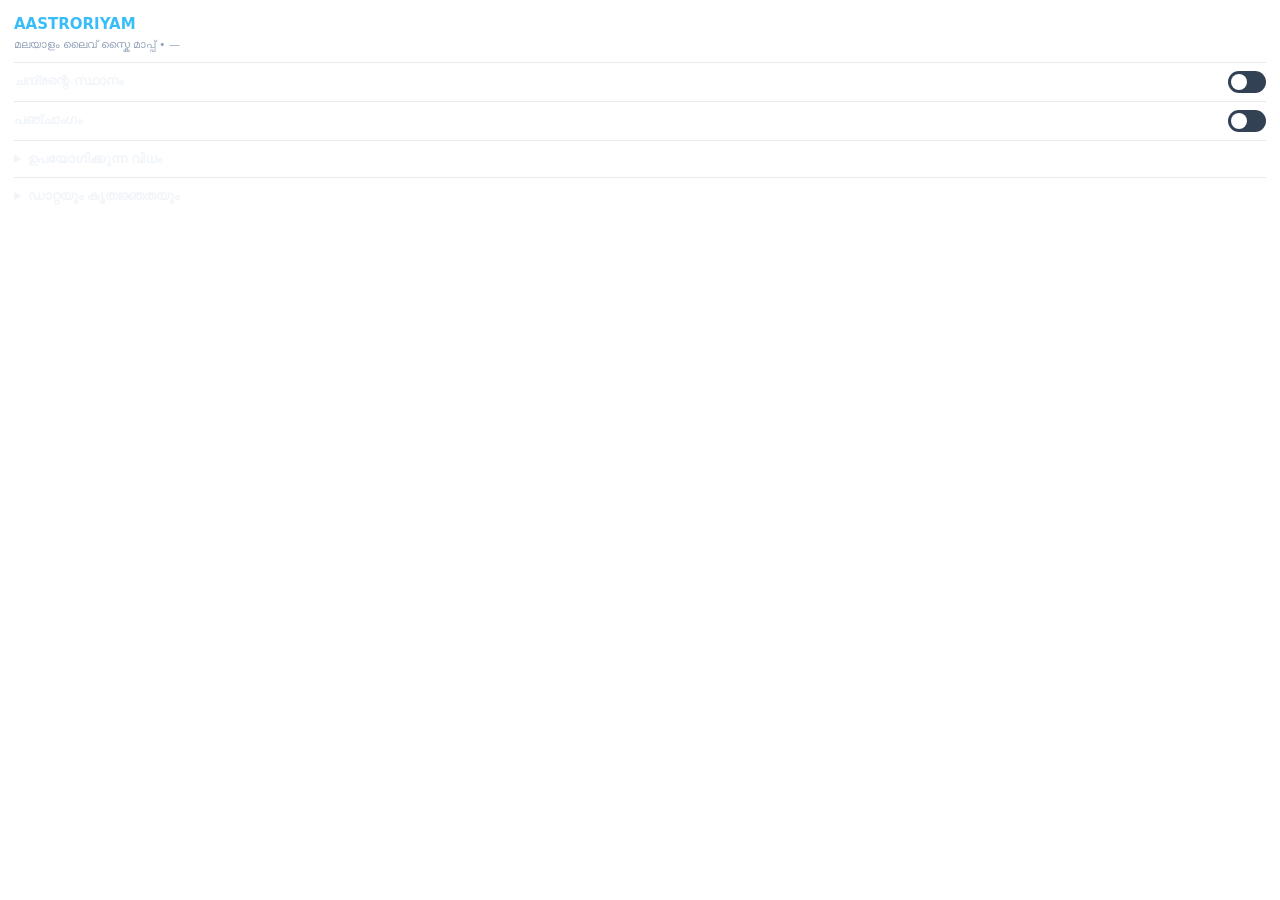
==== info.html @ 378834a2 "Add files via upload" ====
<!DOCTYPE html>
<html lang="ml">
<head>
<meta charset="UTF-8">
<meta name="viewport" content="width=device-width, initial-scale=1">
<title>AASTRORIYAM — കൂടുതൽ വിവരങ്ങൾ</title>
<style>
:root{--text:#f1f5f9;--muted:#94a3b8;--accent:#38bdf8;--gold:#fbbf24;--border:rgba(148,163,184,.22)}
*{box-sizing:border-box;margin:0;padding:0}
body{background:transparent;color:var(--text);font:13px/1.6 system-ui,"Noto Sans Malayalam",sans-serif;padding:12px 14px}
h2{font-size:15px;color:var(--accent)}
.sub{color:var(--muted);font-size:11px;margin-bottom:8px}
.sw{display:flex;justify-content:space-between;align-items:center;padding:8px 0;border-top:1px solid var(--border);font-weight:600;cursor:pointer}
.sw input{display:none}
.sw i{width:38px;height:22px;border-radius:99px;background:#334155;position:relative;flex:none;transition:.2s}
.sw i::after{content:"";position:absolute;top:3px;left:3px;width:16px;height:16px;border-radius:50%;background:#fff;transition:.2s}
.sw input:checked+i{background:var(--gold)}
.sw input:checked+i::after{left:19px}
.blk{display:none;padding-bottom:8px}.blk.on{display:block}
.blk b{color:var(--gold)}
table{width:100%;border-collapse:collapse;margin:6px 0}
td{padding:2px 4px;border-bottom:1px solid rgba(148,163,184,.1)}td:first-child{color:var(--accent)}
details{border-top:1px solid var(--border);padding:8px 0}
summary{cursor:pointer;font-weight:600}
details ul{padding-left:18px}details li,details p{color:#cbd5e1;font-size:12px;margin-top:4px}
a{color:var(--accent)}.note{color:var(--muted);font-size:11px}
</style>
</head>
<body>
<h2>AASTRORIYAM</h2>
<div class="sub">മലയാളം ലൈവ് സ്കൈ മാപ്പ് • <span id="loc">—</span></div>

<label class="sw"><span>ചന്ദ്രന്റെ സ്ഥാനം</span><input type="checkbox" id="swMoon"><i></i></label>
<div class="blk" id="blkMoon"></div>
<label class="sw"><span>പഞ്ചാംഗം</span><input type="checkbox" id="swPan"><i></i></label>
<div class="blk" id="blkPan"></div>

<details><summary>ഉപയോഗിക്കുന്ന വിധം</summary><ul>
<li>വിരൽ കൊണ്ട് വലിച്ചാൽ ആകാശം തിരിയും, രണ്ട് വിരൽ കൊണ്ട് സൂം ചെയ്യാം.</li>
<li>കോൺസ്റ്റലേഷൻ, ഗ്രഹം, നക്ഷത്രം എന്നിവയിൽ ടാപ്പ് ചെയ്താൽ വിവരം കാണാം.</li>
<li>☰ ബട്ടണിൽ വരകൾ, പേരുകൾ, ഗ്രഹങ്ങൾ, GPS, കോമ്പസ് തുടങ്ങിയവ ഉണ്ട്.</li>
<li>കോമ്പസ് ഫോണിൽ സ്വയം ഓണാകും. ദിശ ശരിയല്ലെങ്കിൽ ഫോൺ "8" ആകൃതിയിൽ ചലിപ്പിച്ച് കാലിബ്രേറ്റ് ചെയ്യുക.</li>
</ul></details>

<details><summary>ഡാറ്റയും കൃതജ്ഞതയും</summary>
<p>കോൺസ്റ്റലേഷൻ വരകളും നക്ഷത്രങ്ങളും: <a href="https://github.com/ofrohn/d3-celestial" target="_blank" rel="noopener">d3-celestial</a> (Olaf Frohn, BSD 3-Clause, © 2015).</p>
<p>ചന്ദ്രൻ, ഗ്രഹങ്ങൾ: Paul Schlyter-ന്റെ ലളിതമായ സമവാക്യങ്ങൾ. അയനാംശം: ലാഹിരി (ഏകദേശം).</p>
<p class="note">ഇവ ഏകദേശ കണക്കുകളാണ്. മുഹൂർത്തം, ഗ്രഹണം തുടങ്ങിയ കൃത്യത വേണ്ട കാര്യങ്ങൾക്ക് ഉപയോഗിക്കരുത്.</p></details>

<script>
const $=id=>document.getElementById(id);
const send=m=>{ if(window.parent!==window) window.parent.postMessage(m,"*"); };
const row=(k,v)=>`<div><b>${k}:</b> ${v}</div>`;
["Moon","Pan"].forEach(n=>$("sw"+n).addEventListener("change",e=>{
  $("blk"+n).classList.toggle("on",e.target.checked);
  send({type:"aa-set",key:n.toLowerCase(),on:e.target.checked});
}));
window.addEventListener("message",e=>{
  if(e.source!==window.parent||!e.data||e.data.type!=="aa-data") return;
  const d=e.data.data; $("loc").textContent=d.loc;
  [["Moon",d.wantMoon],["Pan",d.wantPan]].forEach(([n,on])=>{ $("sw"+n).checked=on; $("blk"+n).classList.toggle("on",on); });
  const m=d.moon;
  if(m) $("blkMoon").innerHTML=row("നക്ഷത്രം",m.nak)+row("തിഥി",m.tithi)+row("ഘട്ടം",`${m.phase} • ${m.lit}% പ്രകാശം`)
    +row("രാശി (നിരയനം)",m.rasi)+row("ഇപ്പോൾ",`${m.alt}° ഉയരം, ${m.dir}`)+row("ഉദയം / അസ്തമയം",`${m.rise} / ${m.set}`);
  const p=d.pan;
  if(p) $("blkPan").innerHTML=row("തിഥി",`${p.tithi} <span class="note">(അവസാനം ${p.tithiEnd})</span>`)
    +row("നക്ഷത്രം",`${p.nak} <span class="note">(അവസാനം ${p.nakEnd})</span>`)+row("രാഹുകാലം",p.rahukalam)
    +`<div>${p.nodes}</div><table><tr><td></td><td>ഉദയം</td><td>അസ്തമയം</td></tr>${p.rows.map(r=>`<tr><td>${r[0]}</td><td>${r[1]}</td><td>${r[2]}</td></tr>`).join("")}</table>`
    +`<div class="note">സമയം ഫോണിന്റെ സമയമേഖലയിൽ.</div>`;
});
send({type:"aa-ready"});
</script>
</body>
</html>
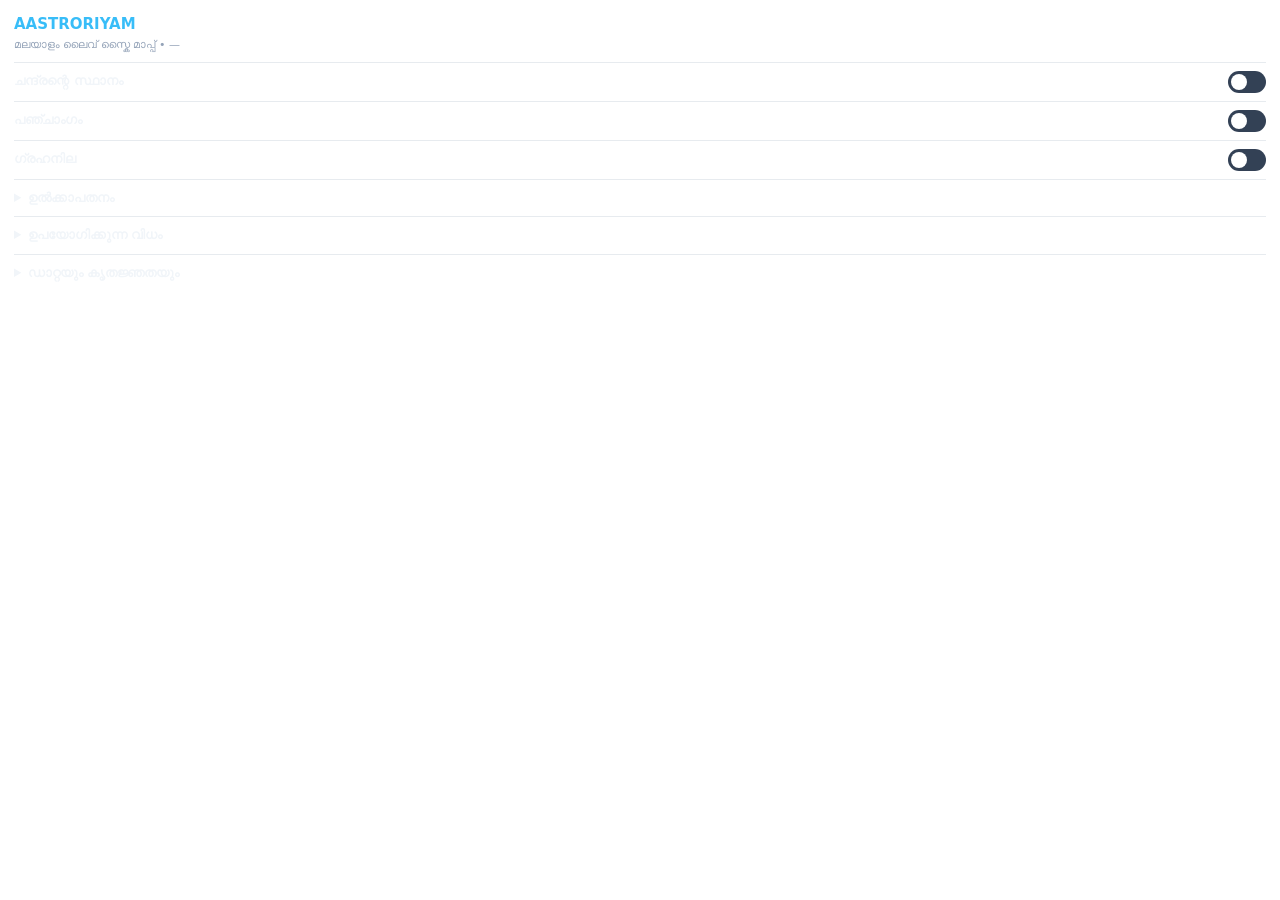
==== commit d0f70aa3: "Add files via upload" ====
--- a/info.html
+++ b/info.html
@@ -24,6 +24,14 @@
 summary{cursor:pointer;font-weight:600}
 details ul{padding-left:18px}details li,details p{color:#cbd5e1;font-size:12px;margin-top:4px}
 a{color:var(--accent)}.note{color:var(--muted);font-size:11px}
+.chart{display:grid;grid-template-columns:repeat(4,1fr);grid-template-rows:repeat(4,70px);gap:2px;margin:8px 0}
+.cc{border:1px solid var(--border);border-radius:4px;padding:2px 3px;font-size:11px;line-height:1.25;overflow:hidden;color:var(--gold)}
+.cc small{display:block;color:var(--muted);font-size:9px}.cc span{display:inline-block;margin-right:3px}
+.cm{display:flex;flex-direction:column;align-items:center;justify-content:center;text-align:center;color:var(--accent);font-weight:700}
+.cm small{color:var(--muted);font-weight:400;font-size:10px}
+img.pic{width:100%;border-radius:10px;margin-top:6px}
+.btn{display:block;text-align:center;margin:10px 0;padding:9px;border-radius:10px;background:rgba(251,191,36,.18);border:1px solid var(--gold);color:var(--gold);font-weight:700;text-decoration:none}
+iframe.doc{width:100%;height:420px;border:1px solid var(--border);border-radius:8px;margin-top:6px;background:#fff}
 </style>
 </head>
 <body>
@@ -34,31 +42,56 @@
 <div class="blk" id="blkMoon"></div>
 <label class="sw"><span>പഞ്ചാംഗം</span><input type="checkbox" id="swPan"><i></i></label>
 <div class="blk" id="blkPan"></div>
+<label class="sw"><span>ഗ്രഹനില</span><input type="checkbox" id="swGraha"><i></i></label>
+<div class="blk" id="blkGraha"></div>
+
+<div id="dyn"></div>
 
 <details><summary>ഉപയോഗിക്കുന്ന വിധം</summary><ul>
 <li>വിരൽ കൊണ്ട് വലിച്ചാൽ ആകാശം തിരിയും, രണ്ട് വിരൽ കൊണ്ട് സൂം ചെയ്യാം.</li>
 <li>കോൺസ്റ്റലേഷൻ, ഗ്രഹം, നക്ഷത്രം എന്നിവയിൽ ടാപ്പ് ചെയ്താൽ വിവരം കാണാം.</li>
-<li>☰ ബട്ടണിൽ വരകൾ, പേരുകൾ, ഗ്രഹങ്ങൾ, GPS, കോമ്പസ് തുടങ്ങിയവ ഉണ്ട്.</li>
+<li>☰ ബട്ടണിൽ വരകൾ, പേരുകൾ, ഗ്രഹങ്ങൾ, GPS, കോമ്പസ്, പൂർണ്ണ സ്ക്രീൻ തുടങ്ങിയവ ഉണ്ട്.</li>
 <li>കോമ്പസ് ഫോണിൽ സ്വയം ഓണാകും. ദിശ ശരിയല്ലെങ്കിൽ ഫോൺ "8" ആകൃതിയിൽ ചലിപ്പിച്ച് കാലിബ്രേറ്റ് ചെയ്യുക.</li>
 </ul></details>
 
 <details><summary>ഡാറ്റയും കൃതജ്ഞതയും</summary>
 <p>കോൺസ്റ്റലേഷൻ വരകളും നക്ഷത്രങ്ങളും: <a href="https://github.com/ofrohn/d3-celestial" target="_blank" rel="noopener">d3-celestial</a> (Olaf Frohn, BSD 3-Clause, © 2015).</p>
-<p>ചന്ദ്രൻ, ഗ്രഹങ്ങൾ: Paul Schlyter-ന്റെ ലളിതമായ സമവാക്യങ്ങൾ. അയനാംശം: ലാഹിരി (ഏകദേശം).</p>
+<p>ചന്ദ്രൻ, ഗ്രഹങ്ങൾ: Paul Schlyter-ന്റെ ലളിതമായ സമവാക്യങ്ങൾ. അയനാംശം: ലാഹിരി (ഇന്ത്യൻ ഗവൺമെന്റിന്റെ പഞ്ചാംഗ പരിഷ്കരണ സമിതി ഉപയോഗിക്കുന്നത്), ഏകദേശ കണക്ക്.</p>
 <p class="note">ഇവ ഏകദേശ കണക്കുകളാണ്. മുഹൂർത്തം, ഗ്രഹണം തുടങ്ങിയ കൃത്യത വേണ്ട കാര്യങ്ങൾക്ക് ഉപയോഗിക്കരുത്.</p></details>
 
 <script>
 const $=id=>document.getElementById(id);
 const send=m=>{ if(window.parent!==window) window.parent.postMessage(m,"*"); };
 const row=(k,v)=>`<div><b>${k}:</b> ${v}</div>`;
-["Moon","Pan"].forEach(n=>$("sw"+n).addEventListener("change",e=>{
+const esc=s=>String(s==null?"":s).replace(/[&<>"]/g,c=>({"&":"&amp;","<":"&lt;",">":"&gt;",'"':"&quot;"}[c]));
+
+/* ===== ഷീറ്റ് ക്രമീകരണം: Google Sheet-ന്റെ "Publish to web → CSV" ലിങ്ക് ഇവിടെ ഇടുക ===== */
+const INFO_CSV="";
+/* ഷീറ്റ് കോളങ്ങൾ: Date | Today_Image | Today_Question | Sky_Stories_Doc_ID | Meteor | Comet | News | Camp | Contact_Link */
+
+const RN=["മേടം","ഇടവം","മിഥുനം","കർക്കടകം","ചിങ്ങം","കന്നി","തുലാം","വൃശ്ചികം","ധനു","മകരം","കുംഭം","മീനം"];
+const POS={11:[0,0],0:[0,1],1:[0,2],2:[0,3],3:[1,3],4:[2,3],5:[3,3],6:[3,2],7:[3,1],8:[3,0],9:[2,0],10:[1,0]};
+function chart(g){
+  const cell=Array.from({length:12},()=>[]);
+  g.items.forEach(i=>cell[i.r].push(`${i.n} ${Math.floor(i.d)}°`));
+  cell[g.lagna.r].unshift("ല");
+  let h='<div class="chart">';
+  for(let r=0;r<12;r++){ const [y,x]=POS[r]; h+=`<div class="cc" style="grid-row:${y+1};grid-column:${x+1}"><small>${RN[r]}</small>${cell[r].map(t=>`<span>${t}</span>`).join("")}</div>`; }
+  return h+`<div class="cm" style="grid-row:2/4;grid-column:2/4">ഗ്രഹനില<small>${esc(g.time)}</small></div></div>`;
+}
+function grahaHTML(g){
+  return chart(g)+`<table><tr><td></td><td>രാശി</td><td>ഉദയം</td><td>അസ്തമയം</td><td>കാണാൻ</td></tr>`
+    +g.items.map(i=>`<tr><td>${i.name}</td><td>${RN[i.r]} ${Math.floor(i.d)}°</td><td>${i.rise}</td><td>${i.set}</td><td class="note">${i.vis}</td></tr>`).join("")+`</table>`
+    +`<div class="note">ല = ലഗ്നം • സൂ സൂര്യൻ, ച ചന്ദ്രൻ, കു ചൊവ്വ, ബു ബുധൻ, ഗു വ്യാഴം, ശു ശുക്രൻ, ശ ശനി, രാ രാഹു, കേ കേതു • നിരയന (ലാഹിരി) രാശികൾ • രാഹു/കേതു മീൻ നോഡ്.</div>`;
+}
+["Moon","Pan","Graha"].forEach(n=>$("sw"+n).addEventListener("change",e=>{
   $("blk"+n).classList.toggle("on",e.target.checked);
   send({type:"aa-set",key:n.toLowerCase(),on:e.target.checked});
 }));
 window.addEventListener("message",e=>{
   if(e.source!==window.parent||!e.data||e.data.type!=="aa-data") return;
   const d=e.data.data; $("loc").textContent=d.loc;
-  [["Moon",d.wantMoon],["Pan",d.wantPan]].forEach(([n,on])=>{ $("sw"+n).checked=on; $("blk"+n).classList.toggle("on",on); });
+  [["Moon",d.wantMoon],["Pan",d.wantPan],["Graha",d.wantGraha]].forEach(([n,on])=>{ $("sw"+n).checked=!!on; $("blk"+n).classList.toggle("on",!!on); });
   const m=d.moon;
   if(m) $("blkMoon").innerHTML=row("നക്ഷത്രം",m.nak)+row("തിഥി",m.tithi)+row("ഘട്ടം",`${m.phase} • ${m.lit}% പ്രകാശം`)
     +row("രാശി (നിരയനം)",m.rasi)+row("ഇപ്പോൾ",`${m.alt}° ഉയരം, ${m.dir}`)+row("ഉദയം / അസ്തമയം",`${m.rise} / ${m.set}`);
@@ -67,7 +100,70 @@
     +row("നക്ഷത്രം",`${p.nak} <span class="note">(അവസാനം ${p.nakEnd})</span>`)+row("രാഹുകാലം",p.rahukalam)
     +`<div>${p.nodes}</div><table><tr><td></td><td>ഉദയം</td><td>അസ്തമയം</td></tr>${p.rows.map(r=>`<tr><td>${r[0]}</td><td>${r[1]}</td><td>${r[2]}</td></tr>`).join("")}</table>`
     +`<div class="note">സമയം ഫോണിന്റെ സമയമേഖലയിൽ.</div>`;
+  if(d.graha) $("blkGraha").innerHTML=grahaHTML(d.graha);
 });
+
+/* ===== ഇന്നത്തെ വിവരങ്ങൾ (ഷീറ്റിൽ നിന്ന്) ===== */
+const MON=["ജനുവരി","ഫെബ്രുവരി","മാർച്ച്","ഏപ്രിൽ","മേയ്","ജൂൺ","ജൂലൈ","ഓഗസ്റ്റ്","സെപ്റ്റംബർ","ഒക്ടോബർ","നവംബർ","ഡിസംബർ"];
+const METEORS=[[1,3,"ക്വാഡ്രാന്റിഡ്സ്",80],[4,22,"ലൈറിഡ്സ്",18],[5,6,"എറ്റ അക്വേറിഡ്സ്",50],[7,30,"ദക്ഷിണ ഡെൽറ്റ അക്വേറിഡ്സ്",25],[8,12,"പെർസിഡ്സ്",100],[10,21,"ഓറിയണിഡ്സ്",20],[11,17,"ലിയോണിഡ്സ്",15],[12,14,"ജെമിനിഡ്സ്",150]];
+function nextMeteor(now=new Date()){
+  const t=new Date(now.getFullYear(),now.getMonth(),now.getDate());
+  let best=null;
+  for(const y of [t.getFullYear(),t.getFullYear()+1]) for(const [mo,da,n,z] of METEORS){ const d=new Date(y,mo-1,da); if(d>=t&&(!best||d<best.d)) best={d,n,z}; }
+  const days=Math.round((best.d-t)/864e5);
+  return `<b>${best.n}</b> — ${MON[best.d.getMonth()]} ${best.d.getDate()}${days?` (${days} ദിവസം കഴിഞ്ഞ്)`:" (ഇന്ന്)"}<br><span class="note">മണിക്കൂറിൽ ഏകദേശം ${best.z} ഉൽക്കകൾ, ഇരുണ്ട ആകാശത്ത്. ചന്ദ്രപ്രകാശം കുറയ്ക്കും; തീയതി ±1 ദിവസം മാറാം.</span>`;
+}
+function parseCSV(t){
+  const rows=[]; let row=[],cur="",q=false;
+  for(let i=0;i<t.length;i++){ const ch=t[i];
+    if(q){ if(ch==='"'){ if(t[i+1]==='"'){cur+='"';i++} else q=false } else cur+=ch; }
+    else if(ch==='"') q=true; else if(ch===","){row.push(cur);cur=""}
+    else if(ch==="\n"||ch==="\r"){ if(ch==="\r"&&t[i+1]==="\n")i++; row.push(cur);rows.push(row);row=[];cur=""; } else cur+=ch; }
+  if(cur||row.length){row.push(cur);rows.push(row)}
+  return rows;
+}
+function toObjects(rows){
+  const h=(rows[0]||[]).map(x=>x.toLowerCase().replace(/[\s_\-]/g,""));
+  return rows.slice(1).filter(r=>r.some(x=>x.trim())).map(r=>{ const o={}; h.forEach((k,i)=>o[k]=(r[i]||"").trim()); return o; });
+}
+function parseDate(s){
+  s=(s||"").trim(); let m=s.match(/^(\d{4})-(\d{1,2})-(\d{1,2})/); if(m) return new Date(+m[1],m[2]-1,+m[3]);
+  m=s.match(/^(\d{1,2})[\/\-.](\d{1,2})[\/\-.](\d{4})/); return m?new Date(+m[3],m[2]-1,+m[1]):null;
+}
+function pickRow(rows,now=new Date()){
+  const t=new Date(now.getFullYear(),now.getMonth(),now.getDate()); let best=null,bd=-Infinity,any=null;
+  for(const r of rows){ const d=parseDate(r.date); if(!d){ if(!any) any=r; continue }
+    const x=d-t; if(x===0) return r; if(x<0&&x>bd){bd=x;best=r} }
+  return best||any;
+}
+function driveImg(u){
+  const m=u.match(/drive\.google\.com\/file\/d\/([\w-]+)/)||u.match(/[?&]id=([\w-]+)/);
+  return m&&/drive\.google\.com/.test(u)?`https://lh3.googleusercontent.com/d/${m[1]}`:u;
+}
+function fld(v){
+  if(!v) return "";
+  const i=v.indexOf("|");
+  if(i>0&&/^https?:\/\//.test(v.slice(i+1).trim())) return `<a href="${esc(v.slice(i+1).trim())}" target="_blank" rel="noopener">${esc(v.slice(0,i).trim())}</a>`;
+  if(/^https?:\/\//.test(v)) return `<a href="${esc(v)}" target="_blank" rel="noopener">${esc(v)}</a>`;
+  return esc(v).replace(/\n/g,"<br>");
+}
+const sec=(t,h,open)=>`<details${open?" open":""}><summary>${t}</summary>${h}</details>`;
+function renderDyn(r){
+  let h="";
+  if(r&&r.todayimage) h+=sec("ഇന്നത്തെ ചിത്രം",`<img class="pic" src="${esc(driveImg(r.todayimage))}" alt="">`,true);
+  if(r&&r.todayquestion) h+=sec("ഇന്നത്തെ ചോദ്യം",`<p>${fld(r.todayquestion)}</p>`,true);
+  if(r&&r.skystoriesdocid){ const id=esc(r.skystoriesdocid.replace(/.*\/d\/([\w-]+).*/,"$1"));
+    h+=sec("ആകാശ കഥകൾ",`<div class="doc-slot" data-id="${id}"></div><p><a href="https://docs.google.com/document/d/${id}/pub" target="_blank" rel="noopener">പുതിയ ടാബിൽ തുറക്കുക</a></p>`); }
+  h+=sec("ഉൽക്കാപതനം",`<p>${r&&r.meteor?fld(r.meteor):nextMeteor()}</p>`);
+  if(r&&r.comet) h+=sec("വാൽനക്ഷത്രം",`<p>${fld(r.comet)}</p>`);
+  if(r&&r.news) h+=sec("ജ്യോതിശാസ്ത്ര വാർത്ത",`<p>${fld(r.news)}</p>`);
+  if(r&&r.camp) h+=sec("നക്ഷത്ര നിരീക്ഷണ ക്യാമ്പ്",`<p>${fld(r.camp)}</p>`);
+  if(r&&/^https?:|^tel:|^mailto:/.test(r.contactlink||"")) h+=`<a class="btn" href="${esc(r.contactlink)}" target="_blank" rel="noopener">പ്രഭാകരൻ കോവൂരിനോട് സംസാരിക്കാം</a>`;
+  $("dyn").innerHTML=h;
+  document.querySelectorAll("details").forEach(d=>d.addEventListener("toggle",()=>{ const s=d.querySelector(".doc-slot"); if(d.open&&s&&!s.firstChild){ const f=document.createElement("iframe"); f.className="doc"; f.src=`https://docs.google.com/document/d/${s.dataset.id}/pub?embedded=true`; s.appendChild(f); } }));
+}
+renderDyn(null);
+if(INFO_CSV) fetch(INFO_CSV).then(r=>r.text()).then(t=>renderDyn(pickRow(toObjects(parseCSV(t))))).catch(()=>{});
 send({type:"aa-ready"});
 </script>
 </body>
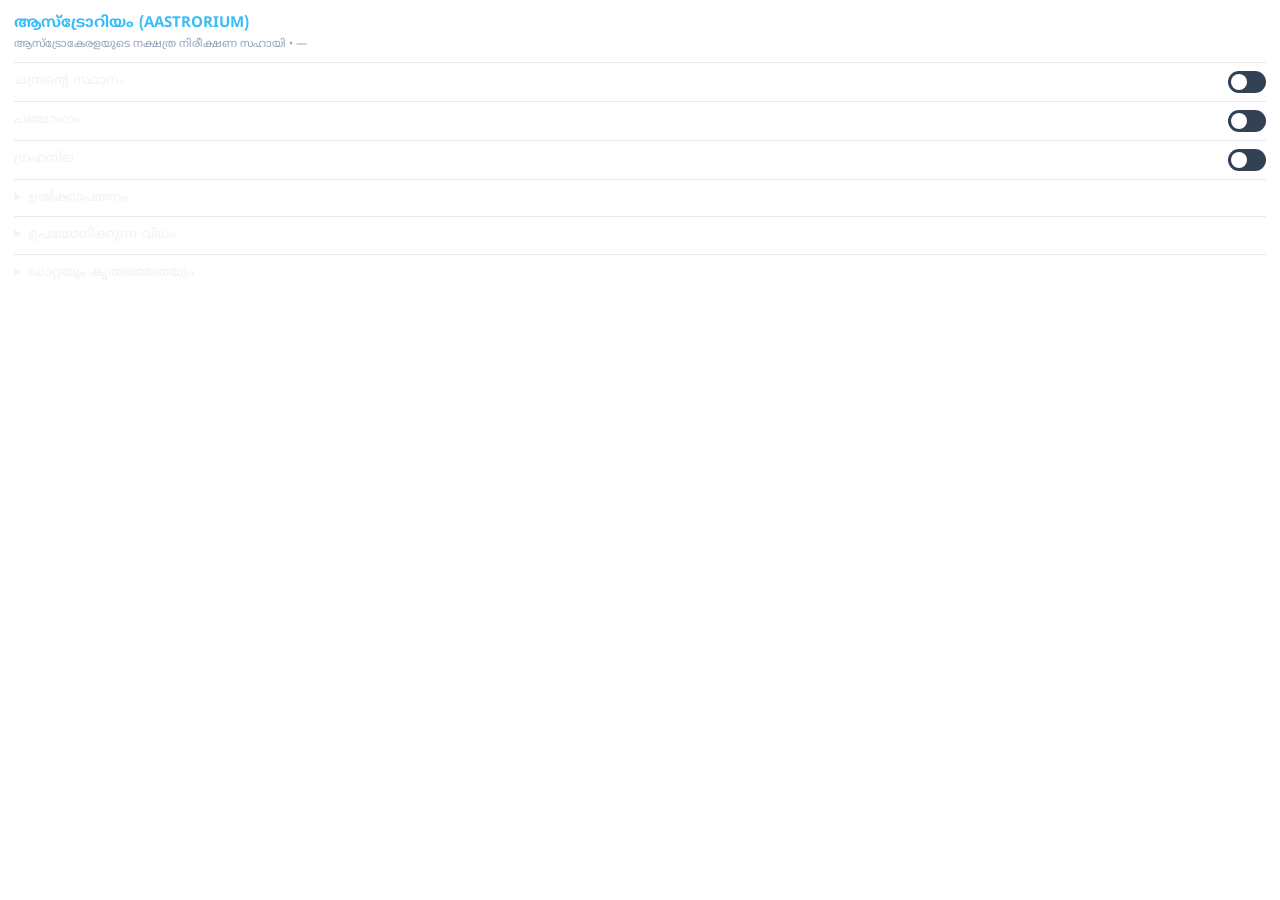
==== commit 05349a04: "Add files via upload" ====
--- a/info.html
+++ b/info.html
@@ -2,12 +2,15 @@
 <html lang="ml">
 <head>
 <meta charset="UTF-8">
+<link rel="preconnect" href="https://fonts.googleapis.com">
+<link rel="preconnect" href="https://fonts.gstatic.com" crossorigin>
+<link rel="stylesheet" href="https://fonts.googleapis.com/css2?family=Noto+Sans+Malayalam:wght@400;600;700&display=swap">
 <meta name="viewport" content="width=device-width, initial-scale=1">
-<title>AASTRORIYAM — കൂടുതൽ വിവരങ്ങൾ</title>
+<title>ആസ്ട്രോറിയം (AASTRORIUM) — കൂടുതൽ വിവരങ്ങൾ</title>
 <style>
 :root{--text:#f1f5f9;--muted:#94a3b8;--accent:#38bdf8;--gold:#fbbf24;--border:rgba(148,163,184,.22)}
 *{box-sizing:border-box;margin:0;padding:0}
-body{background:transparent;color:var(--text);font:13px/1.6 system-ui,"Noto Sans Malayalam",sans-serif;padding:12px 14px}
+body{background:transparent;color:var(--text);font:13px/1.6 "Noto Sans Malayalam",system-ui,sans-serif;padding:12px 14px}
 h2{font-size:15px;color:var(--accent)}
 .sub{color:var(--muted);font-size:11px;margin-bottom:8px}
 .sw{display:flex;justify-content:space-between;align-items:center;padding:8px 0;border-top:1px solid var(--border);font-weight:600;cursor:pointer}
@@ -32,11 +35,12 @@
 img.pic{width:100%;border-radius:10px;margin-top:6px}
 .btn{display:block;text-align:center;margin:10px 0;padding:9px;border-radius:10px;background:rgba(251,191,36,.18);border:1px solid var(--gold);color:var(--gold);font-weight:700;text-decoration:none}
 iframe.doc{width:100%;height:420px;border:1px solid var(--border);border-radius:8px;margin-top:6px;background:#fff}
+button,input{font-family:inherit}
 </style>
 </head>
 <body>
-<h2>AASTRORIYAM</h2>
-<div class="sub">മലയാളം ലൈവ് സ്കൈ മാപ്പ് • <span id="loc">—</span></div>
+<h2>ആസ്ട്രോറിയം (AASTRORIUM)</h2>
+<div class="sub">ആസ്ട്രോകേരളയുടെ നക്ഷത്ര നിരീക്ഷണ സഹായി • <span id="loc">—</span></div>
 
 <label class="sw"><span>ചന്ദ്രന്റെ സ്ഥാനം</span><input type="checkbox" id="swMoon"><i></i></label>
 <div class="blk" id="blkMoon"></div>
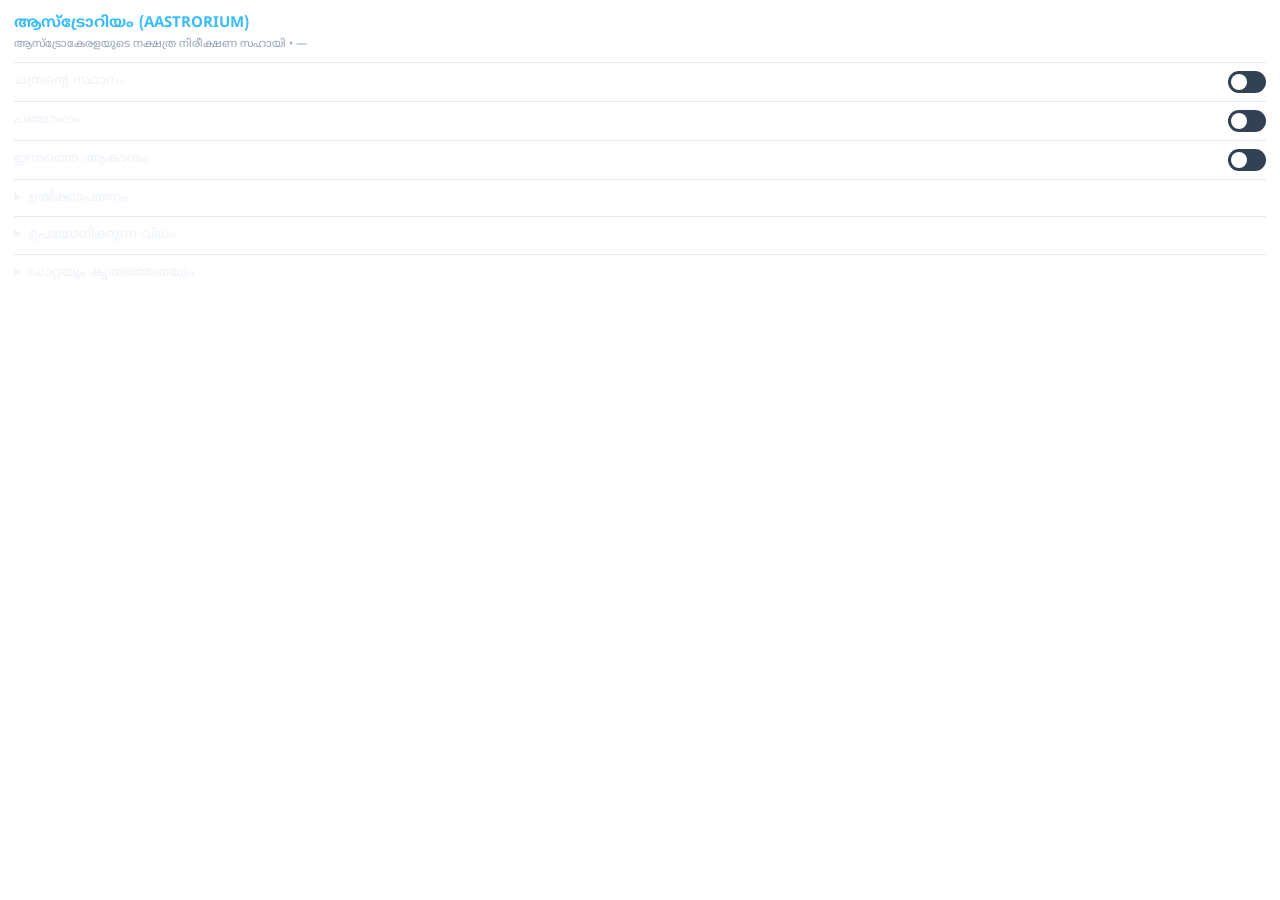
==== commit 20a518ab: "Add files via upload" ====
--- a/info.html
+++ b/info.html
@@ -46,7 +46,7 @@
 <div class="blk" id="blkMoon"></div>
 <label class="sw"><span>പഞ്ചാംഗം</span><input type="checkbox" id="swPan"><i></i></label>
 <div class="blk" id="blkPan"></div>
-<label class="sw"><span>ഗ്രഹനില</span><input type="checkbox" id="swGraha"><i></i></label>
+<label class="sw"><span>ഇന്നത്തെ ആകാശം</span><input type="checkbox" id="swGraha"><i></i></label>
 <div class="blk" id="blkGraha"></div>
 
 <div id="dyn"></div>
@@ -78,15 +78,14 @@
 function chart(g){
   const cell=Array.from({length:12},()=>[]);
   g.items.forEach(i=>cell[i.r].push(`${i.n} ${Math.floor(i.d)}°`));
-  cell[g.lagna.r].unshift("ല");
   let h='<div class="chart">';
   for(let r=0;r<12;r++){ const [y,x]=POS[r]; h+=`<div class="cc" style="grid-row:${y+1};grid-column:${x+1}"><small>${RN[r]}</small>${cell[r].map(t=>`<span>${t}</span>`).join("")}</div>`; }
-  return h+`<div class="cm" style="grid-row:2/4;grid-column:2/4">ഗ്രഹനില<small>${esc(g.time)}</small></div></div>`;
+  return h+`<div class="cm" style="grid-row:2/4;grid-column:2/4">ഇന്നത്തെ ആകാശം<small>${esc(g.time)}</small></div></div>`;
 }
 function grahaHTML(g){
   return chart(g)+`<table><tr><td></td><td>രാശി</td><td>ഉദയം</td><td>അസ്തമയം</td><td>കാണാൻ</td></tr>`
     +g.items.map(i=>`<tr><td>${i.name}</td><td>${RN[i.r]} ${Math.floor(i.d)}°</td><td>${i.rise}</td><td>${i.set}</td><td class="note">${i.vis}</td></tr>`).join("")+`</table>`
-    +`<div class="note">ല = ലഗ്നം • സൂ സൂര്യൻ, ച ചന്ദ്രൻ, കു ചൊവ്വ, ബു ബുധൻ, ഗു വ്യാഴം, ശു ശുക്രൻ, ശ ശനി, രാ രാഹു, കേ കേതു • നിരയന (ലാഹിരി) രാശികൾ • രാഹു/കേതു മീൻ നോഡ്.</div>`;
+    +`<div class="note">സൂ സൂര്യൻ, ച ചന്ദ്രൻ, കു ചൊവ്വ, ബു ബുധൻ, ഗു വ്യാഴം, ശു ശുക്രൻ, ശ ശനി, രാ രാഹു, കേ കേതു • നിരയന (ലാഹിരി) രാശികൾ • രാഹു/കേതു മീൻ നോഡ്.</div>`;
 }
 ["Moon","Pan","Graha"].forEach(n=>$("sw"+n).addEventListener("change",e=>{
   $("blk"+n).classList.toggle("on",e.target.checked);
@@ -168,6 +167,14 @@
 }
 renderDyn(null);
 if(INFO_CSV) fetch(INFO_CSV).then(r=>r.text()).then(t=>renderDyn(pickRow(toObjects(parseCSV(t))))).catch(()=>{});
+
+/* ===== ഗ്ലോസ്സറി (index.html അയക്കുന്നത്) ===== */
+let GLOSS=[]; const _gc=new Map(), _go=new WeakMap();
+const G=x=>{ if(!GLOSS.length||typeof x!=="string"||!x) return x; let r=_gc.get(x); if(r===undefined){ r=x; for(const [a,b] of GLOSS) if(r.includes(a)) r=r.split(a).join(b); _gc.set(x,r); } return r; };
+function gNode(n){ const v=n.nodeValue, rec=_go.get(n), src=(rec&&rec.out===v)?rec.orig:v, r=G(src); _go.set(n,{orig:src,out:r}); if(r!==v) n.nodeValue=r; }
+function gTree(root){ const w=document.createTreeWalker(root,NodeFilter.SHOW_TEXT); let n; while((n=w.nextNode())){ if(/^(SCRIPT|STYLE)$/.test(n.parentNode.nodeName)) continue; gNode(n); } }
+new MutationObserver(ms=>{ if(!GLOSS.length) return; ms.forEach(m=>{ if(m.type==="characterData") gNode(m.target); else m.addedNodes.forEach(n=>{ if(n.nodeType===3) gNode(n); else if(n.nodeType===1) gTree(n); }); }); }).observe(document.body,{childList:true,subtree:true,characterData:true});
+window.addEventListener("message",e=>{ if(e.source!==window.parent||!e.data||e.data.type!=="aa-gloss") return; GLOSS=e.data.gloss||[]; _gc.clear(); gTree(document.body); });
 send({type:"aa-ready"});
 </script>
 </body>
